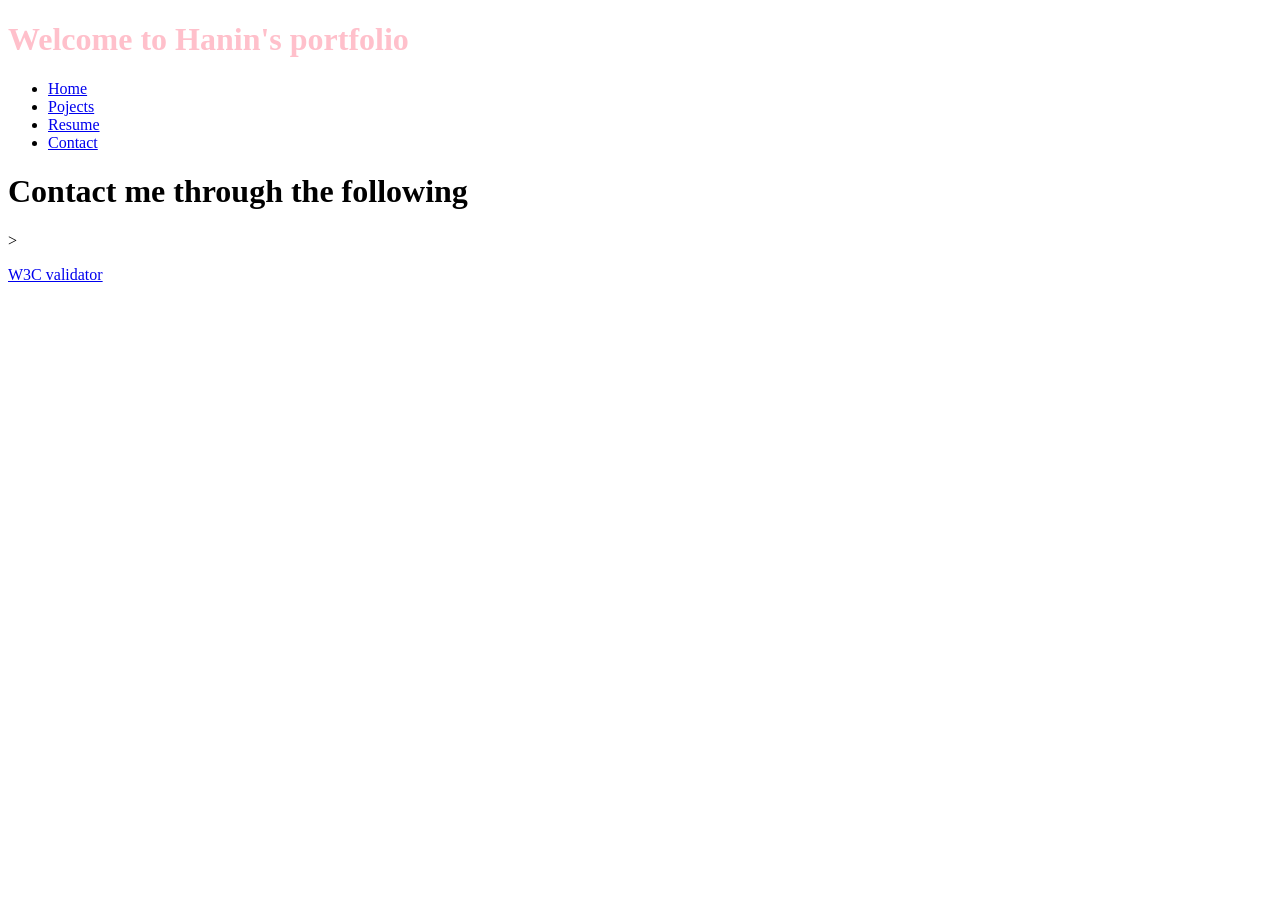
==== contact.html @ 6ac69175 "finished the overall structure of the pages" ====
<!doctype html>
<html lang="en">

<!--
WRITTEN BY: Hanin Ali Barakat
EMAIL: Habaraka@uci.edu
-->

<head>
  <meta charset="utf-8">
  <meta name="author" content="Hanin Ali Barakat">
  <meta name="description" content="My career portfolio">
   <!-- you would link to an external stylesheet here! -->
   <!-- you would also link to Bootstrap here! -->
  <title>Hanin's Portfolio</title>
</head>
<body>
    <div ID="intro">
    <h1 style="color:pink">Welcome to Hanin's portfolio</h1>
    </div>
    <nav> 
      <ul>
        <li><a href="index.html">Home</a></li>
        <li><a href="projects.html">Pojects</a></li>
        <li><a href="resume.html">Resume</a></li>
        <li><a href="contact.html">Contact</a></li>
      </ul>
    </nav class = "navbar">
    <main>
      <div ID="contact">
        <h1>Contact me through the following</h1>
        <!--Add links to Linkedin, gmail, phone number-->>
      </div>
    </main>
      <p>
    <a href="http://validator.w3.org/check?uri=referer">
       W3C validator
    </a>
  </p>
</body>
</html>
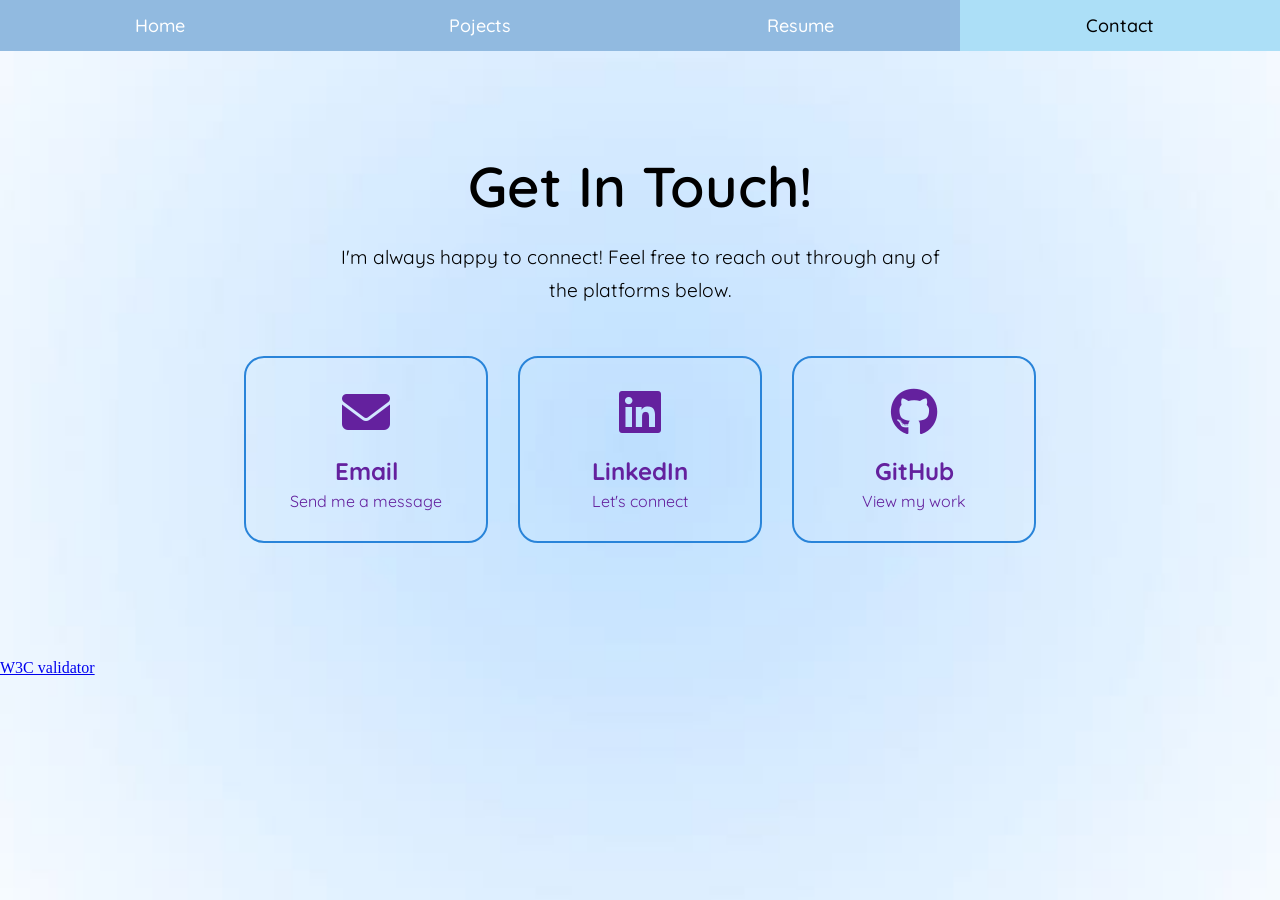
==== commit e523bf86: "finished implementing HTML and CSS for the whole protifolio" ====
--- a/contact.html
+++ b/contact.html
@@ -11,26 +11,56 @@
   <meta name="author" content="Hanin Ali Barakat">
   <meta name="description" content="My career portfolio">
    <!-- you would link to an external stylesheet here! -->
+  <link rel="stylesheet" href="navbar.css">
+  <link rel="stylesheet" href="contact.css">
+  <link href="https://fonts.googleapis.com/css2?family=Quicksand:wght@400;500;600&display=swap"
+      rel="stylesheet">
+  <link rel="stylesheet"
+      href="https://cdnjs.cloudflare.com/ajax/libs/font-awesome/6.5.1/css/all.min.css">
    <!-- you would also link to Bootstrap here! -->
   <title>Hanin's Portfolio</title>
 </head>
 <body>
-    <div ID="intro">
-    <h1 style="color:pink">Welcome to Hanin's portfolio</h1>
-    </div>
-    <nav> 
+    <nav class="navbar"> 
       <ul>
         <li><a href="index.html">Home</a></li>
         <li><a href="projects.html">Pojects</a></li>
         <li><a href="resume.html">Resume</a></li>
-        <li><a href="contact.html">Contact</a></li>
+        <li><a class="active" href="contact.html">Contact</a></li>
       </ul>
     </nav class = "navbar">
-    <main>
-      <div ID="contact">
-        <h1>Contact me through the following</h1>
-        <!--Add links to Linkedin, gmail, phone number-->>
+
+    <main class="contact-page">
+
+    <h1>Get In Touch!</h1>
+
+    <p class="contact-intro">
+        I'm always happy to connect! Feel free to reach out
+        through any of the platforms below.
+    </p>
+
+    <div class="contact-options">
+
+        <a href="mailto:haneen3barakat@gmail.com" class="contact-card">
+            <i class="fa-solid fa-envelope"></i>
+            <h2>Email</h2>
+            <p>Send me a message</p>
+        </a>
+
+      <a href="https://www.linkedin.com/in/hanin-barakat-1a2951280/" class="contact-card">
+            <i class="fa-brands fa-linkedin"></i>
+            <h2>LinkedIn</h2>
+            <p>Let's connect</p>
+        </a>
+
+        <a href="https://github.com/habaraka" class="contact-card">
+            <i class="fa-brands fa-github"></i>
+            <h2>GitHub</h2>
+            <p>View my work</p>
+        </a>
+
       </div>
+      
     </main>
       <p>
     <a href="http://validator.w3.org/check?uri=referer">
--- a/navbar.css
+++ b/navbar.css
@@ -0,0 +1,33 @@
+.navbar ul{
+    list-style-type: none;
+    margin: 0;
+    padding: 0;
+    overflow: hidden;
+    background-color: #91bae0;
+    display: flex;
+}
+.navbar a{
+    display: flex;
+    justify-content: center;
+    align-items: center;
+
+    color: white;
+    padding: 14px 16px;
+    text-decoration: none;
+    font-family: "Quicksand", sans-serif;
+    font-weight: 500;
+    font-size: 18px;
+}
+
+.navbar a:hover{
+    background-color: rgb(172, 223, 247);
+    color: black;
+}
+.navbar li{
+    flex: 1;
+}
+
+.navbar li a.active {
+    background-color: rgb(172, 223, 247);
+    color: black;
+}
--- a/contact.css
+++ b/contact.css
@@ -0,0 +1,72 @@
+body {
+    background-image: url("images/bacjgrounf.jpeg");
+    background-repeat: no-repeat;
+    background-position: center center;
+    background-size: cover;
+    background-attachment: fixed;
+
+    min-height: 100vh;
+    margin: 0;
+}
+
+.contact-page {
+    max-width: 1000px;
+    margin: 0 auto;
+    padding: 100px 40px;
+    text-align: center;
+}
+
+.contact-page h1 {
+    font-family: "Quicksand", sans-serif;
+    font-size: 3.5rem;
+    font-weight: 600;
+    margin: 0 0 20px;
+}
+
+.contact-intro {
+    font-family: "Quicksand", sans-serif;
+    font-size: 1.2rem;
+    line-height: 1.7;
+
+    max-width: 600px;
+    margin: 0 auto 50px;
+}
+
+.contact-options {
+    display: flex;
+    justify-content: center;
+    gap: 30px;
+}
+
+.contact-card {
+    width: 200px;
+    padding: 30px 20px;
+
+    border: 2px solid #2984d9;
+    border-radius: 20px;
+
+    text-decoration: none;
+    color: #64219e;
+
+    font-family: "Quicksand", sans-serif;
+
+    transition: 0.3s ease;
+}
+
+.contact-card:hover {
+    transform: translateY(-8px) scale(1.05);
+    box-shadow: 0 10px 25px rgba(36, 163, 226, 0.25);
+}
+
+.contact-card i {
+    font-size: 3rem;
+    margin-bottom: 10px;
+}
+
+.contact-card h2 {
+    margin: 10px 0 5px;
+}
+
+.contact-card p {
+    margin: 0;
+}
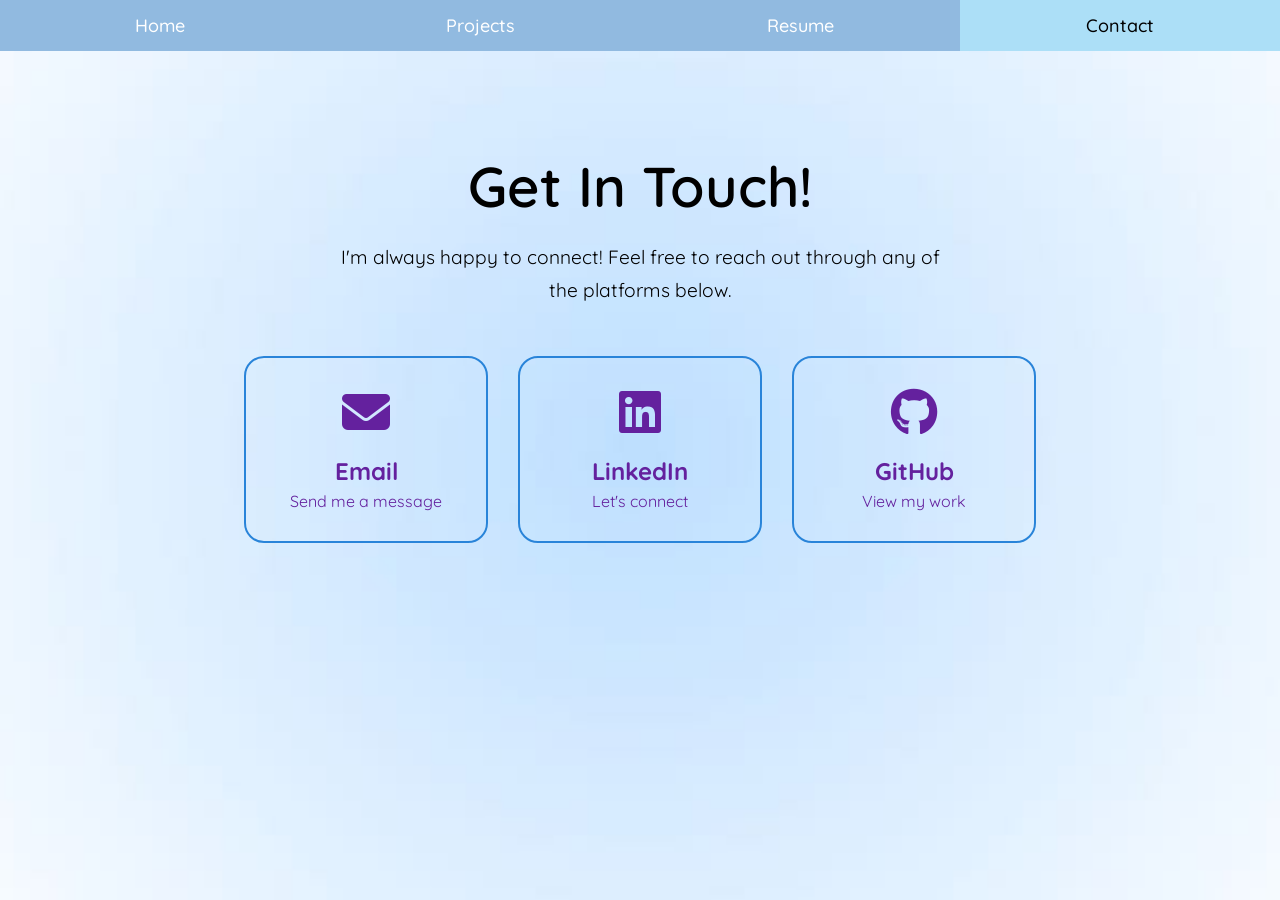
==== commit 94150e1a: "ready for to submit" ====
--- a/contact.html
+++ b/contact.html
@@ -8,6 +8,7 @@
 
 <head>
   <meta charset="utf-8">
+  <meta name="viewport" content="width=device-width, initial-scale=1.0">
   <meta name="author" content="Hanin Ali Barakat">
   <meta name="description" content="My career portfolio">
    <!-- you would link to an external stylesheet here! -->
@@ -18,17 +19,17 @@
   <link rel="stylesheet"
       href="https://cdnjs.cloudflare.com/ajax/libs/font-awesome/6.5.1/css/all.min.css">
    <!-- you would also link to Bootstrap here! -->
-  <title>Hanin's Portfolio</title>
+  <title>Contact | Hanin's Portfolio</title>
 </head>
 <body>
     <nav class="navbar"> 
       <ul>
         <li><a href="index.html">Home</a></li>
-        <li><a href="projects.html">Pojects</a></li>
+        <li><a href="projects.html">Projects</a></li>
         <li><a href="resume.html">Resume</a></li>
         <li><a class="active" href="contact.html">Contact</a></li>
       </ul>
-    </nav class = "navbar">
+    </nav>
 
     <main class="contact-page">
 
@@ -62,10 +63,5 @@
       </div>
       
     </main>
-      <p>
-    <a href="http://validator.w3.org/check?uri=referer">
-       W3C validator
-    </a>
-  </p>
 </body>
 </html>
--- a/navbar.css
+++ b/navbar.css
@@ -31,3 +31,14 @@
     background-color: rgb(172, 223, 247);
     color: black;
 }
+
+@media (max-width: 768px){
+
+    .navbar ul {
+        flex-direction: column;
+
+    }
+
+
+
+}
--- a/contact.css
+++ b/contact.css
@@ -69,4 +69,60 @@
 
 .contact-card p {
     margin: 0;
+}
+
+@media (max-width: 768px) {
+
+    .contact-page {
+        padding: 50px 20px;
+    }
+
+    .contact-page h1 {
+        font-size: 2.5rem;
+    }
+
+    .contact-intro {
+        font-size: 1rem;
+        margin-bottom: 30px;
+    }
+
+    .contact-options {
+        flex-direction: column;
+        align-items: center;
+        gap: 20px;
+    }
+
+    .contact-card {
+        width: 80%;
+        max-width: 280px;
+        padding: 25px 20px;
+    }
+}
+
+@media (min-width: 769px) and (max-width: 1032px) {
+
+    .contact-page {
+        padding: 60px 20px;
+    }
+
+    .contact-page h1 {
+        font-size: 3rem;
+    }
+
+    .contact-intro {
+        font-size: 2rem;
+        margin-bottom: 60px;
+    }
+
+    .contact-options {
+        flex-direction: column;
+        align-items: center;
+        gap: 50px;
+    }
+
+    .contact-card {
+        width: 80%;
+        max-width: 280px;
+        padding: 30px 25px;
+    }
 }
